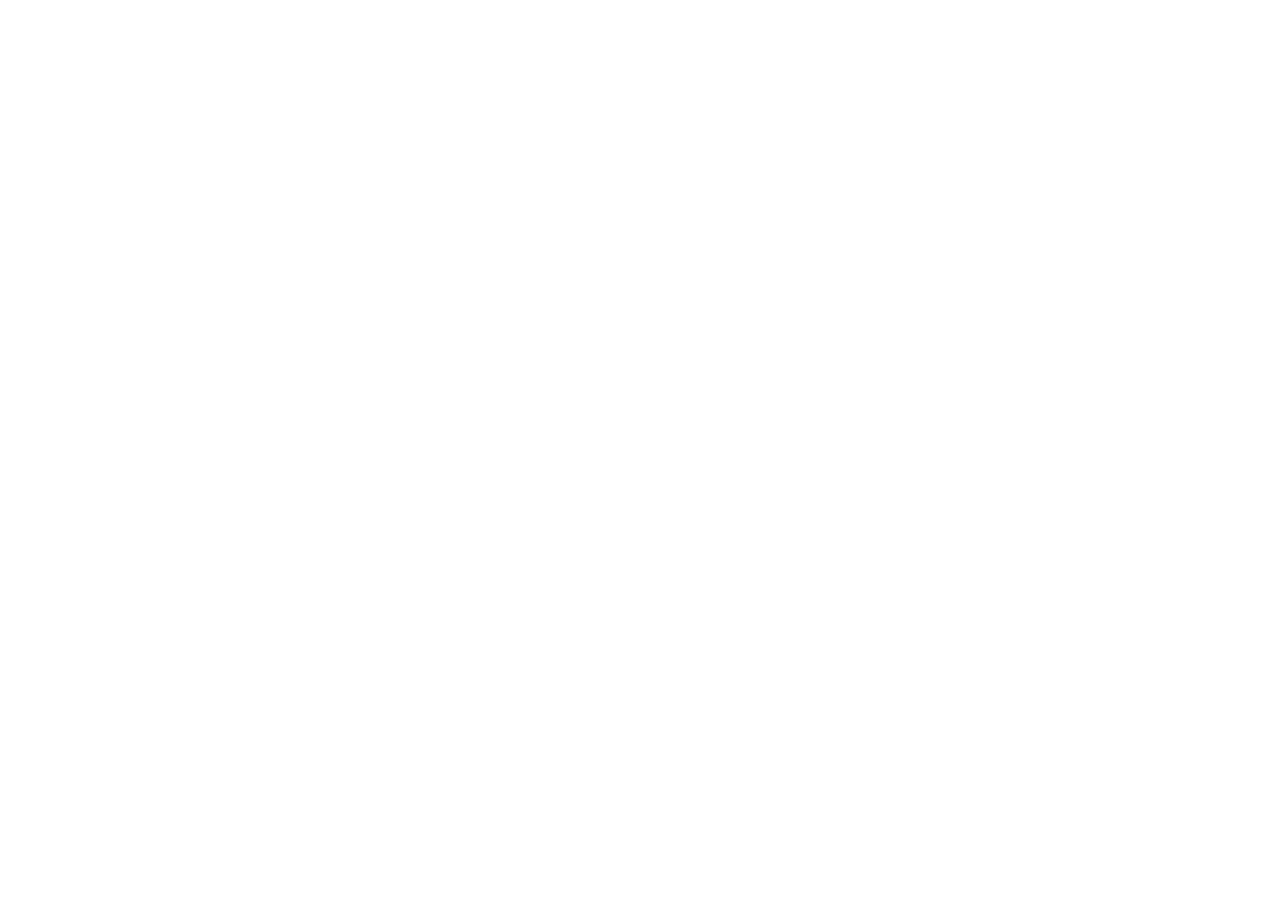
==== indexh1.html @ 5e99a543 "barchart" ====
<!DOCTYPE html>
<html>
<head>
  <title>Biểu đồ thu chi</title>
  <link rel="stylesheet" type="text/css" href="style1.css">
</head>
<body>
  <div class="chart-container">
    <canvas id="chart"></canvas>
  </div>

  <script src="script1.js"></script>
</body>
</html>
---- style1.css ----
.chart-container {
   width: 600px;
   margin: 20px auto;
 }
 
 #chart {
   width: 100%;
 }
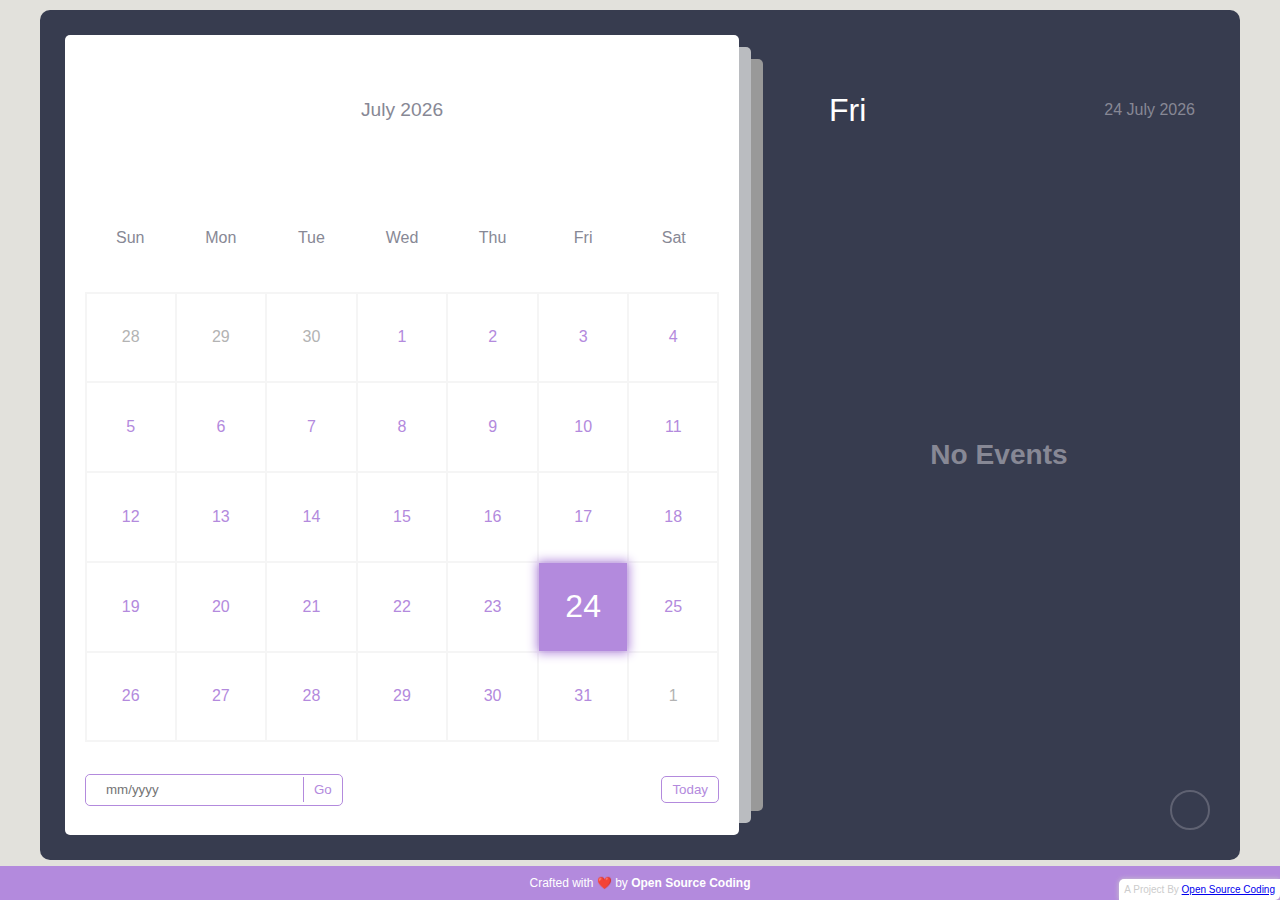
==== commit 6abdb164: "calendar" ====
--- a/indexh1.html
+++ b/indexh1.html
@@ -1,14 +1,102 @@
 <!DOCTYPE html>
-<html>
-<head>
-  <title>Biểu đồ thu chi</title>
-  <link rel="stylesheet" type="text/css" href="style1.css">
-</head>
-<body>
-  <div class="chart-container">
-    <canvas id="chart"></canvas>
-  </div>
+<html lang="en">
+  <head>
+    <meta charset="UTF-8" />
+    <meta http-equiv="X-UA-Compatible" content="IE=edge" />
+    <meta name="viewport" content="width=device-width, initial-scale=1.0" />
+    <meta
+      name="description"
+      content="Stay organized with our user-friendly Calendar featuring events, reminders, and a customizable interface. Built with HTML, CSS, and JavaScript. Start scheduling today!"
+    />
+    <meta
+      name="keywords"
+      content="calendar, events, reminders, javascript, html, css, open source coding"
+    />
+    <link
+      rel="stylesheet"
+      href="https://cdnjs.cloudflare.com/ajax/libs/font-awesome/6.2.0/css/all.min.css"
+      integrity="sha512-xh6O/CkQoPOWDdYTDqeRdPCVd1SpvCA9XXcUnZS2FmJNp1coAFzvtCN9BmamE+4aHK8yyUHUSCcJHgXloTyT2A=="
+      crossorigin="anonymous"
+      referrerpolicy="no-referrer"
+    />
+    <link rel="stylesheet" href="style1.css" />
+    <title>Payment Calendar</title>
+  </head>
+  <body>
+    <div class="container">
+      <div class="left">
+        <div class="calendar">
+          <div class="month">
+            <i class="fas fa-angle-left prev"></i>
+            <div class="date">december 2015</div>
+            <i class="fas fa-angle-right next"></i>
+          </div>
+          <div class="weekdays">
+            <div>Sun</div>
+            <div>Mon</div>
+            <div>Tue</div>
+            <div>Wed</div>
+            <div>Thu</div>
+            <div>Fri</div>
+            <div>Sat</div>
+          </div>
+          <div class="days"></div>
+          <div class="goto-today">
+            <div class="goto">
+              <input type="text" placeholder="mm/yyyy" class="date-input" />
+              <button class="goto-btn">Go</button>
+            </div>
+            <button class="today-btn">Today</button>
+          </div>
+        </div>
+      </div>
+      <div class="right">
+        <div class="today-date">
+          <div class="event-day">wed</div>
+          <div class="event-date">12th december 2022</div>
+        </div>
+        <div class="events"></div>
+        <div class="add-event-wrapper">
+          <div class="add-event-header">
+            <div class="title">Add Event</div>
+            <i class="fas fa-times close"></i>
+          </div>
+          <div class="add-event-body">
+            <div class="add-event-input">
+              <input type="text" placeholder="Event Name" class="event-name" />
+            </div>
+            <div class="add-event-input">
+              <input
+                type="text"
+                placeholder="Event Time From"
+                class="event-time-from"
+              />
+            </div>
+            <div class="add-event-input">
+              <input
+                type="text"
+                placeholder="Event Time To"
+                class="event-time-to"
+              />
+            </div>
+          </div>
+          <div class="add-event-footer">
+            <button class="add-event-btn">Add Event</button>
+          </div>
+        </div>
+      </div>
+      <button class="add-event">
+        <i class="fas fa-plus"></i>
+      </button>
+    </div>
 
-  <script src="script1.js"></script>
-</body>
+    <div class="credits">
+      <p>
+        Crafted with ❤️ by
+        <a href="https://youtu.be/6EVgmpm4z5U" target="_blank">Open Source Coding</a>
+      </p>
+    </div>
+
+    <script src="script1.js"></script>
+  </body>
 </html>--- a/style1.css
+++ b/style1.css
@@ -1,8 +1,558 @@
-.chart-container {
-   width: 600px;
-   margin: 20px auto;
- }
- 
- #chart {
-   width: 100%;
- }+:root {
+  --primary-clr: #b38add;
+}
+* {
+  margin: 0;
+  padding: 0;
+  box-sizing: border-box;
+  font-family: "Poppins", sans-serif;
+}
+
+::-webkit-scrollbar {
+  width: 5px;
+}
+::-webkit-scrollbar-track {
+  background: #f5f5f5;
+  border-radius: 50px;
+}
+::-webkit-scrollbar-thumb {
+  background: var(--primary-clr);
+  border-radius: 50px;
+}
+
+body {
+  position: relative;
+  min-height: 100vh;
+  display: flex;
+  align-items: center;
+  justify-content: center;
+  padding-bottom: 30px;
+  background-color: #e2e1dc;
+}
+.container {
+  position: relative;
+  width: 1200px;
+  min-height: 850px;
+  margin: 0 auto;
+  padding: 5px;
+  color: #fff;
+  display: flex;
+
+  border-radius: 10px;
+  background-color: #373c4f;
+}
+.left {
+  width: 60%;
+  padding: 20px;
+}
+.calendar {
+  position: relative;
+  width: 100%;
+  height: 100%;
+  display: flex;
+  flex-direction: column;
+  flex-wrap: wrap;
+  justify-content: space-between;
+  color: #878895;
+  border-radius: 5px;
+  background-color: #fff;
+}
+
+.calendar::before,
+.calendar::after {
+  content: "";
+  position: absolute;
+  top: 50%;
+  left: 100%;
+  width: 12px;
+  height: 97%;
+  border-radius: 0 5px 5px 0;
+  background-color: #d3d4d6d7;
+  transform: translateY(-50%);
+}
+.calendar::before {
+  height: 94%;
+  left: calc(100% + 12px);
+  background-color: rgb(153, 153, 153);
+}
+.calendar .month {
+  width: 100%;
+  height: 150px;
+  display: flex;
+  align-items: center;
+  justify-content: space-between;
+  padding: 0 50px;
+  font-size: 1.2rem;
+  font-weight: 500;
+  text-transform: capitalize;
+}
+.calendar .month .prev,
+.calendar .month .next {
+  cursor: pointer;
+}
+.calendar .month .prev:hover,
+.calendar .month .next:hover {
+  color: var(--primary-clr);
+}
+.calendar .weekdays {
+  width: 100%;
+  height: 100px;
+  display: flex;
+  align-items: center;
+  justify-content: space-between;
+  padding: 0 20px;
+  font-size: 1rem;
+  font-weight: 500;
+  text-transform: capitalize;
+}
+.weekdays div {
+  width: 14.28%;
+  height: 100%;
+  display: flex;
+  align-items: center;
+  justify-content: center;
+}
+.calendar .days {
+  width: 100%;
+  display: flex;
+  flex-wrap: wrap;
+  justify-content: space-between;
+  padding: 0 20px;
+  font-size: 1rem;
+  font-weight: 500;
+  margin-bottom: 20px;
+}
+.calendar .days .day {
+  width: 14.28%;
+  height: 90px;
+  display: flex;
+  align-items: center;
+  justify-content: center;
+  cursor: pointer;
+  color: var(--primary-clr);
+  border: 1px solid #f5f5f5;
+}
+.calendar .days .day:nth-child(7n + 1) {
+  border-left: 2px solid #f5f5f5;
+}
+.calendar .days .day:nth-child(7n) {
+  border-right: 2px solid #f5f5f5;
+}
+.calendar .days .day:nth-child(-n + 7) {
+  border-top: 2px solid #f5f5f5;
+}
+.calendar .days .day:nth-child(n + 29) {
+  border-bottom: 2px solid #f5f5f5;
+}
+
+.calendar .days .day:not(.prev-date, .next-date):hover {
+  color: #fff;
+  background-color: var(--primary-clr);
+}
+.calendar .days .prev-date,
+.calendar .days .next-date {
+  color: #b3b3b3;
+}
+.calendar .days .active {
+  position: relative;
+  font-size: 2rem;
+  color: #fff;
+  background-color: var(--primary-clr);
+}
+.calendar .days .active::before {
+  content: "";
+  position: absolute;
+  top: 0;
+  left: 0;
+  width: 100%;
+  height: 100%;
+  box-shadow: 0 0 10px 2px var(--primary-clr);
+}
+.calendar .days .today {
+  font-size: 2rem;
+}
+.calendar .days .event {
+  position: relative;
+}
+.calendar .days .event::after {
+  content: "";
+  position: absolute;
+  bottom: 10%;
+  left: 50%;
+  width: 75%;
+  height: 6px;
+  border-radius: 30px;
+  transform: translateX(-50%);
+  background-color: var(--primary-clr);
+}
+.calendar .days .day:hover.event::after {
+  background-color: #fff;
+}
+.calendar .days .active.event::after {
+  background-color: #fff;
+  bottom: 20%;
+}
+.calendar .days .active.event {
+  padding-bottom: 10px;
+}
+.calendar .goto-today {
+  width: 100%;
+  height: 50px;
+  display: flex;
+  align-items: center;
+  justify-content: space-between;
+  gap: 5px;
+  padding: 0 20px;
+  margin-bottom: 20px;
+  color: var(--primary-clr);
+}
+.calendar .goto-today .goto {
+  display: flex;
+  align-items: center;
+  border-radius: 5px;
+  overflow: hidden;
+  border: 1px solid var(--primary-clr);
+}
+.calendar .goto-today .goto input {
+  width: 100%;
+  height: 30px;
+  outline: none;
+  border: none;
+  border-radius: 5px;
+  padding: 0 20px;
+  color: var(--primary-clr);
+  border-radius: 5px;
+}
+.calendar .goto-today button {
+  padding: 5px 10px;
+  border: 1px solid var(--primary-clr);
+  border-radius: 5px;
+  background-color: transparent;
+  cursor: pointer;
+  color: var(--primary-clr);
+}
+.calendar .goto-today button:hover {
+  color: #fff;
+  background-color: var(--primary-clr);
+}
+.calendar .goto-today .goto button {
+  border: none;
+  border-left: 1px solid var(--primary-clr);
+  border-radius: 0;
+}
+.container .right {
+  position: relative;
+  width: 40%;
+  min-height: 100%;
+  padding: 20px 0;
+}
+
+.right .today-date {
+  width: 100%;
+  height: 50px;
+  display: flex;
+  flex-wrap: wrap;
+  gap: 10px;
+  align-items: center;
+  justify-content: space-between;
+  padding: 0 40px;
+  padding-left: 70px;
+  margin-top: 50px;
+  margin-bottom: 20px;
+  text-transform: capitalize;
+}
+.right .today-date .event-day {
+  font-size: 2rem;
+  font-weight: 500;
+}
+.right .today-date .event-date {
+  font-size: 1rem;
+  font-weight: 400;
+  color: #878895;
+}
+.events {
+  width: 100%;
+  height: 100%;
+  max-height: 600px;
+  overflow-x: hidden;
+  overflow-y: auto;
+  display: flex;
+  flex-direction: column;
+  padding-left: 4px;
+}
+.events .event {
+  position: relative;
+  width: 95%;
+  min-height: 70px;
+  display: flex;
+  justify-content: center;
+  flex-direction: column;
+  gap: 5px;
+  padding: 0 20px;
+  padding-left: 50px;
+  color: #fff;
+  background: linear-gradient(90deg, #3f4458, transparent);
+  cursor: pointer;
+}
+
+.events .event:nth-child(even) {
+  background: transparent;
+}
+.events .event:hover {
+  background: linear-gradient(90deg, var(--primary-clr), transparent);
+}
+.events .event .title {
+  display: flex;
+  align-items: center;
+  pointer-events: none;
+}
+.events .event .title .event-title {
+  font-size: 1rem;
+  font-weight: 400;
+  margin-left: 20px;
+}
+.events .event i {
+  color: var(--primary-clr);
+  font-size: 0.5rem;
+}
+.events .event:hover i {
+  color: #fff;
+}
+.events .event .event-time {
+  font-size: 0.8rem;
+  font-weight: 400;
+  color: #878895;
+  margin-left: 15px;
+  pointer-events: none;
+}
+.events .event:hover .event-time {
+  color: #fff;
+}
+
+.events .event::after {
+  content: "✓";
+  position: absolute;
+  top: 50%;
+  right: 0;
+  font-size: 3rem;
+  line-height: 1;
+  display: none;
+  align-items: center;
+  justify-content: center;
+  opacity: 0.3;
+  color: var(--primary-clr);
+  transform: translateY(-50%);
+}
+.events .event:hover::after {
+  display: flex;
+}
+.add-event {
+  position: absolute;
+  bottom: 30px;
+  right: 30px;
+  width: 40px;
+  height: 40px;
+  display: flex;
+  align-items: center;
+  justify-content: center;
+  font-size: 1rem;
+  color: #878895;
+  border: 2px solid #878895;
+  opacity: 0.5;
+  border-radius: 50%;
+  background-color: transparent;
+  cursor: pointer;
+}
+.add-event:hover {
+  opacity: 1;
+}
+.add-event i {
+  pointer-events: none;
+}
+.events .no-event {
+  width: 100%;
+  height: 100%;
+  display: flex;
+  align-items: center;
+  justify-content: center;
+  font-size: 1.5rem;
+  font-weight: 500;
+  color: #878895;
+}
+.add-event-wrapper {
+  position: absolute;
+  bottom: 100px;
+  left: 50%;
+  width: 90%;
+  max-height: 0;
+  overflow: hidden;
+  border-radius: 5px;
+  background-color: #fff;
+  transform: translateX(-50%);
+  transition: max-height 0.5s ease;
+}
+.add-event-wrapper.active {
+  max-height: 300px;
+}
+.add-event-header {
+  width: 100%;
+  height: 50px;
+  display: flex;
+  align-items: center;
+  justify-content: space-between;
+  padding: 0 20px;
+  color: #373c4f;
+  border-bottom: 1px solid #f5f5f5;
+}
+.add-event-header .close {
+  font-size: 1.5rem;
+  cursor: pointer;
+}
+.add-event-header .close:hover {
+  color: var(--primary-clr);
+}
+.add-event-header .title {
+  font-size: 1.2rem;
+  font-weight: 500;
+}
+.add-event-body {
+  width: 100%;
+  height: 100%;
+  display: flex;
+  flex-direction: column;
+  gap: 5px;
+  padding: 20px;
+}
+.add-event-body .add-event-input {
+  width: 100%;
+  height: 40px;
+  display: flex;
+  align-items: center;
+  justify-content: space-between;
+  gap: 10px;
+}
+.add-event-body .add-event-input input {
+  width: 100%;
+  height: 100%;
+  outline: none;
+  border: none;
+  border-bottom: 1px solid #f5f5f5;
+  padding: 0 10px;
+  font-size: 1rem;
+  font-weight: 400;
+  color: #373c4f;
+}
+.add-event-body .add-event-input input::placeholder {
+  color: #a5a5a5;
+}
+.add-event-body .add-event-input input:focus {
+  border-bottom: 1px solid var(--primary-clr);
+}
+.add-event-body .add-event-input input:focus::placeholder {
+  color: var(--primary-clr);
+}
+.add-event-footer {
+  display: flex;
+  align-items: center;
+  justify-content: center;
+  padding: 20px;
+}
+.add-event-footer .add-event-btn {
+  height: 40px;
+  font-size: 1rem;
+  font-weight: 500;
+  outline: none;
+  border: none;
+  color: #fff;
+  background-color: var(--primary-clr);
+  border-radius: 5px;
+  cursor: pointer;
+  padding: 5px 10px;
+  border: 1px solid var(--primary-clr);
+}
+.add-event-footer .add-event-btn:hover {
+  background-color: transparent;
+  color: var(--primary-clr);
+}
+
+
+
+@media screen and (max-width: 1000px) {
+  body {
+    align-items: flex-start;
+    justify-content: flex-start;
+  }
+  .container {
+    min-height: 100vh;
+    flex-direction: column;
+    border-radius: 0;
+  }
+  .container .left {
+    width: 100%;
+    height: 100%;
+    padding: 20px 0;
+  }
+  .container .right {
+    width: 100%;
+    height: 100%;
+    padding: 20px 0;
+  }
+  .calendar::before,
+  .calendar::after {
+    top: 100%;
+    left: 50%;
+    width: 97%;
+    height: 12px;
+    border-radius: 0 0 5px 5px;
+    transform: translateX(-50%);
+  }
+  .calendar::before {
+    width: 94%;
+    top: calc(100% + 12px);
+  }
+  .events {
+    padding-bottom: 340px;
+  }
+  .add-event-wrapper {
+    bottom: 100px;
+  }
+}
+@media screen and (max-width: 500px) {
+  .calendar .month {
+    height: 75px;
+  }
+  .calendar .weekdays {
+    height: 50px;
+  }
+  .calendar .days .day {
+    height: 40px;
+    font-size: 0.8rem;
+  }
+  .calendar .days .day.active,
+  .calendar .days .day.today {
+    font-size: 1rem;
+  }
+  .right .today-date {
+    padding: 20px;
+  }
+}
+
+.credits {
+  position: absolute;
+  bottom: 0;
+  left: 0;
+  right: 0;
+  text-align: center;
+  padding: 10px;
+  font-size: 12px;
+  color: #fff;
+  background-color: #b38add;
+}
+.credits a {
+  color: #fff;
+  text-decoration: none;
+  font-weight: 600;
+}
+.credits a:hover {
+  text-decoration: underline;
+}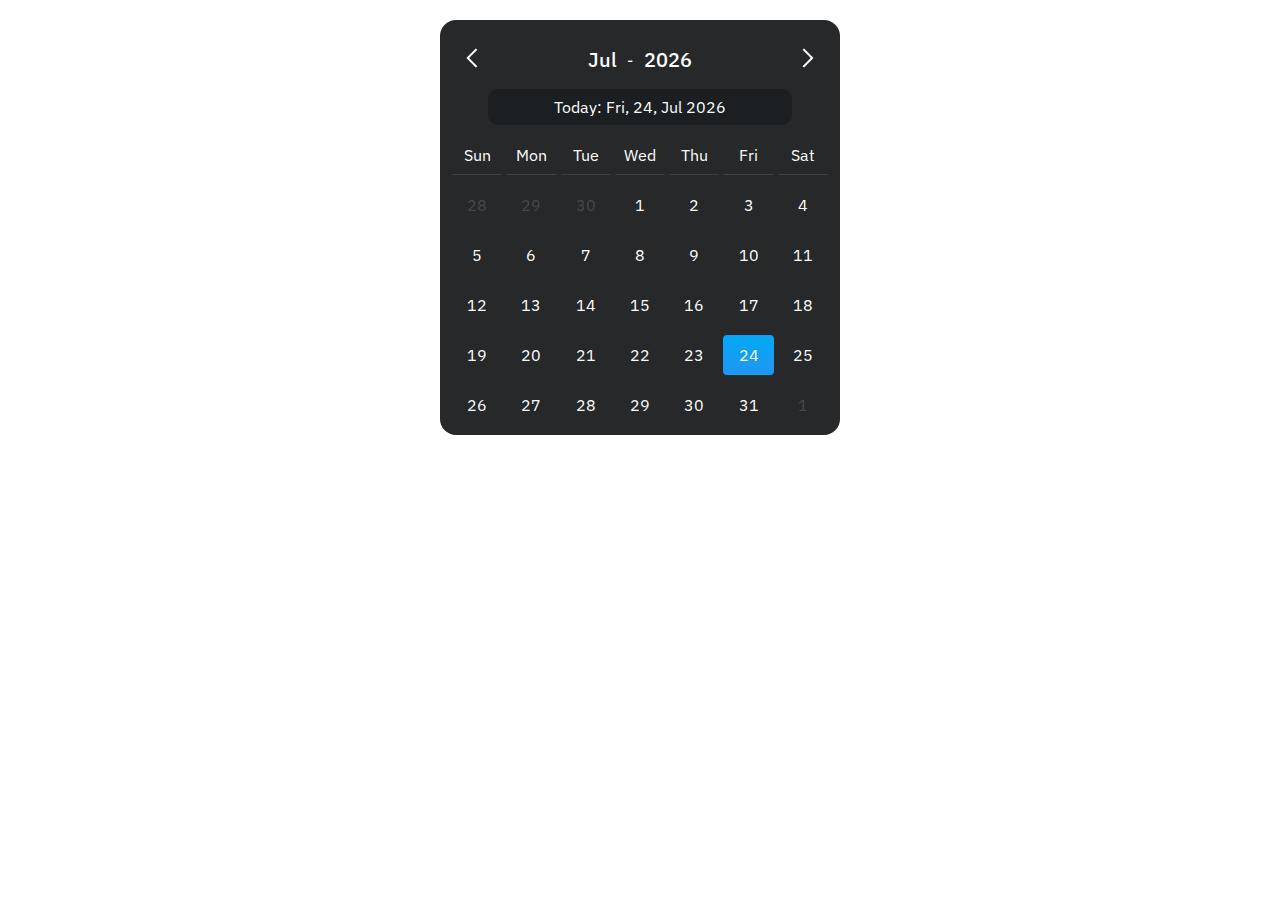
==== commit 8f7057d9: "calendar done" ====
--- a/indexh1.html
+++ b/indexh1.html
@@ -1,102 +1,14 @@
 <!DOCTYPE html>
 <html lang="en">
-  <head>
-    <meta charset="UTF-8" />
-    <meta http-equiv="X-UA-Compatible" content="IE=edge" />
-    <meta name="viewport" content="width=device-width, initial-scale=1.0" />
-    <meta
-      name="description"
-      content="Stay organized with our user-friendly Calendar featuring events, reminders, and a customizable interface. Built with HTML, CSS, and JavaScript. Start scheduling today!"
-    />
-    <meta
-      name="keywords"
-      content="calendar, events, reminders, javascript, html, css, open source coding"
-    />
-    <link
-      rel="stylesheet"
-      href="https://cdnjs.cloudflare.com/ajax/libs/font-awesome/6.2.0/css/all.min.css"
-      integrity="sha512-xh6O/CkQoPOWDdYTDqeRdPCVd1SpvCA9XXcUnZS2FmJNp1coAFzvtCN9BmamE+4aHK8yyUHUSCcJHgXloTyT2A=="
-      crossorigin="anonymous"
-      referrerpolicy="no-referrer"
-    />
-    <link rel="stylesheet" href="style1.css" />
-    <title>Payment Calendar</title>
-  </head>
-  <body>
-    <div class="container">
-      <div class="left">
-        <div class="calendar">
-          <div class="month">
-            <i class="fas fa-angle-left prev"></i>
-            <div class="date">december 2015</div>
-            <i class="fas fa-angle-right next"></i>
-          </div>
-          <div class="weekdays">
-            <div>Sun</div>
-            <div>Mon</div>
-            <div>Tue</div>
-            <div>Wed</div>
-            <div>Thu</div>
-            <div>Fri</div>
-            <div>Sat</div>
-          </div>
-          <div class="days"></div>
-          <div class="goto-today">
-            <div class="goto">
-              <input type="text" placeholder="mm/yyyy" class="date-input" />
-              <button class="goto-btn">Go</button>
-            </div>
-            <button class="today-btn">Today</button>
-          </div>
-        </div>
-      </div>
-      <div class="right">
-        <div class="today-date">
-          <div class="event-day">wed</div>
-          <div class="event-date">12th december 2022</div>
-        </div>
-        <div class="events"></div>
-        <div class="add-event-wrapper">
-          <div class="add-event-header">
-            <div class="title">Add Event</div>
-            <i class="fas fa-times close"></i>
-          </div>
-          <div class="add-event-body">
-            <div class="add-event-input">
-              <input type="text" placeholder="Event Name" class="event-name" />
-            </div>
-            <div class="add-event-input">
-              <input
-                type="text"
-                placeholder="Event Time From"
-                class="event-time-from"
-              />
-            </div>
-            <div class="add-event-input">
-              <input
-                type="text"
-                placeholder="Event Time To"
-                class="event-time-to"
-              />
-            </div>
-          </div>
-          <div class="add-event-footer">
-            <button class="add-event-btn">Add Event</button>
-          </div>
-        </div>
-      </div>
-      <button class="add-event">
-        <i class="fas fa-plus"></i>
-      </button>
-    </div>
-
-    <div class="credits">
-      <p>
-        Crafted with ❤️ by
-        <a href="https://youtu.be/6EVgmpm4z5U" target="_blank">Open Source Coding</a>
-      </p>
-    </div>
-
-    <script src="script1.js"></script>
-  </body>
+<head>
+  <meta charset="UTF-8">
+  <meta http-equiv="X-UA-Compatible" content="IE=edge">
+  <meta name="viewport" content="width=device-width, initial-scale=1.0">
+  <title>Calendar</title>
+  <link rel="stylesheet" href="style1.css">
+</head>
+<body>
+  <div class="calendar"></div>
+  <script src="script1.js"></script>
+</body>
 </html>--- a/style1.css
+++ b/style1.css
@@ -1,558 +1,159 @@
+@import url('https://fonts.googleapis.com/css2?family=IBM+Plex+Sans:wght@100;200;300;400;500;600;700&display=swap');
+
 :root {
-  --primary-clr: #b38add;
-}
-* {
-  margin: 0;
-  padding: 0;
-  box-sizing: border-box;
-  font-family: "Poppins", sans-serif;
+    --calendar-bg-color: #262829;
+    --calendar-font-color: #FFF;
+    --weekdays-border-bottom-color: #404040;
+    --calendar-date-hover-color: #505050;
+    --calendar-current-date-color: #1b1f21;
+    --calendar-today-color: linear-gradient(to bottom, #03a9f4, #2196f3);
+    --calendar-today-innerborder-color: transparent;
+    --calendar-nextprev-bg-color: transparent;
+    --next-prev-arrow-color : #FFF;
+    --calendar-border-radius: 16px;
+    --calendar-prevnext-date-color: #484848
 }
 
-::-webkit-scrollbar {
-  width: 5px;
-}
-::-webkit-scrollbar-track {
-  background: #f5f5f5;
-  border-radius: 50px;
-}
-::-webkit-scrollbar-thumb {
-  background: var(--primary-clr);
-  border-radius: 50px;
+* {
+    padding: 0;
+    margin: 0;
 }
 
-body {
-  position: relative;
-  min-height: 100vh;
-  display: flex;
-  align-items: center;
-  justify-content: center;
-  padding-bottom: 30px;
-  background-color: #e2e1dc;
-}
-.container {
-  position: relative;
-  width: 1200px;
-  min-height: 850px;
-  margin: 0 auto;
-  padding: 5px;
-  color: #fff;
-  display: flex;
-
-  border-radius: 10px;
-  background-color: #373c4f;
-}
-.left {
-  width: 60%;
-  padding: 20px;
-}
 .calendar {
-  position: relative;
-  width: 100%;
-  height: 100%;
-  display: flex;
-  flex-direction: column;
-  flex-wrap: wrap;
-  justify-content: space-between;
-  color: #878895;
-  border-radius: 5px;
-  background-color: #fff;
+    font-family: 'IBM Plex Sans', sans-serif;
+    position: relative;
+    max-width: 400px; /*change as per your design need */
+    min-width: 320px;
+    background: var(--calendar-bg-color);
+    color: var(--calendar-font-color);
+    margin: 20px auto;
+    box-sizing: border-box;
+    overflow: hidden;
+    font-weight: normal;
+    border-radius: var(--calendar-border-radius);
 }
 
-.calendar::before,
-.calendar::after {
-  content: "";
-  position: absolute;
-  top: 50%;
-  left: 100%;
-  width: 12px;
-  height: 97%;
-  border-radius: 0 5px 5px 0;
-  background-color: #d3d4d6d7;
-  transform: translateY(-50%);
-}
-.calendar::before {
-  height: 94%;
-  left: calc(100% + 12px);
-  background-color: rgb(153, 153, 153);
-}
-.calendar .month {
-  width: 100%;
-  height: 150px;
-  display: flex;
-  align-items: center;
-  justify-content: space-between;
-  padding: 0 50px;
-  font-size: 1.2rem;
-  font-weight: 500;
-  text-transform: capitalize;
-}
-.calendar .month .prev,
-.calendar .month .next {
-  cursor: pointer;
-}
-.calendar .month .prev:hover,
-.calendar .month .next:hover {
-  color: var(--primary-clr);
-}
-.calendar .weekdays {
-  width: 100%;
-  height: 100px;
-  display: flex;
-  align-items: center;
-  justify-content: space-between;
-  padding: 0 20px;
-  font-size: 1rem;
-  font-weight: 500;
-  text-transform: capitalize;
-}
-.weekdays div {
-  width: 14.28%;
-  height: 100%;
-  display: flex;
-  align-items: center;
-  justify-content: center;
-}
-.calendar .days {
-  width: 100%;
-  display: flex;
-  flex-wrap: wrap;
-  justify-content: space-between;
-  padding: 0 20px;
-  font-size: 1rem;
-  font-weight: 500;
-  margin-bottom: 20px;
-}
-.calendar .days .day {
-  width: 14.28%;
-  height: 90px;
-  display: flex;
-  align-items: center;
-  justify-content: center;
-  cursor: pointer;
-  color: var(--primary-clr);
-  border: 1px solid #f5f5f5;
-}
-.calendar .days .day:nth-child(7n + 1) {
-  border-left: 2px solid #f5f5f5;
-}
-.calendar .days .day:nth-child(7n) {
-  border-right: 2px solid #f5f5f5;
-}
-.calendar .days .day:nth-child(-n + 7) {
-  border-top: 2px solid #f5f5f5;
-}
-.calendar .days .day:nth-child(n + 29) {
-  border-bottom: 2px solid #f5f5f5;
+.calendar-inner {
+    padding: 10px 10px;
 }
 
-.calendar .days .day:not(.prev-date, .next-date):hover {
-  color: #fff;
-  background-color: var(--primary-clr);
-}
-.calendar .days .prev-date,
-.calendar .days .next-date {
-  color: #b3b3b3;
-}
-.calendar .days .active {
-  position: relative;
-  font-size: 2rem;
-  color: #fff;
-  background-color: var(--primary-clr);
-}
-.calendar .days .active::before {
-  content: "";
-  position: absolute;
-  top: 0;
-  left: 0;
-  width: 100%;
-  height: 100%;
-  box-shadow: 0 0 10px 2px var(--primary-clr);
-}
-.calendar .days .today {
-  font-size: 2rem;
-}
-.calendar .days .event {
-  position: relative;
-}
-.calendar .days .event::after {
-  content: "";
-  position: absolute;
-  bottom: 10%;
-  left: 50%;
-  width: 75%;
-  height: 6px;
-  border-radius: 30px;
-  transform: translateX(-50%);
-  background-color: var(--primary-clr);
-}
-.calendar .days .day:hover.event::after {
-  background-color: #fff;
-}
-.calendar .days .active.event::after {
-  background-color: #fff;
-  bottom: 20%;
-}
-.calendar .days .active.event {
-  padding-bottom: 10px;
-}
-.calendar .goto-today {
-  width: 100%;
-  height: 50px;
-  display: flex;
-  align-items: center;
-  justify-content: space-between;
-  gap: 5px;
-  padding: 0 20px;
-  margin-bottom: 20px;
-  color: var(--primary-clr);
-}
-.calendar .goto-today .goto {
-  display: flex;
-  align-items: center;
-  border-radius: 5px;
-  overflow: hidden;
-  border: 1px solid var(--primary-clr);
-}
-.calendar .goto-today .goto input {
-  width: 100%;
-  height: 30px;
-  outline: none;
-  border: none;
-  border-radius: 5px;
-  padding: 0 20px;
-  color: var(--primary-clr);
-  border-radius: 5px;
-}
-.calendar .goto-today button {
-  padding: 5px 10px;
-  border: 1px solid var(--primary-clr);
-  border-radius: 5px;
-  background-color: transparent;
-  cursor: pointer;
-  color: var(--primary-clr);
-}
-.calendar .goto-today button:hover {
-  color: #fff;
-  background-color: var(--primary-clr);
-}
-.calendar .goto-today .goto button {
-  border: none;
-  border-left: 1px solid var(--primary-clr);
-  border-radius: 0;
-}
-.container .right {
-  position: relative;
-  width: 40%;
-  min-height: 100%;
-  padding: 20px 0;
+.calendar .calendar-inner .calendar-body {
+    display: grid;
+    grid-template-columns: repeat(7, 1fr);
+    text-align: center;
 }
 
-.right .today-date {
-  width: 100%;
-  height: 50px;
-  display: flex;
-  flex-wrap: wrap;
-  gap: 10px;
-  align-items: center;
-  justify-content: space-between;
-  padding: 0 40px;
-  padding-left: 70px;
-  margin-top: 50px;
-  margin-bottom: 20px;
-  text-transform: capitalize;
-}
-.right .today-date .event-day {
-  font-size: 2rem;
-  font-weight: 500;
-}
-.right .today-date .event-date {
-  font-size: 1rem;
-  font-weight: 400;
-  color: #878895;
-}
-.events {
-  width: 100%;
-  height: 100%;
-  max-height: 600px;
-  overflow-x: hidden;
-  overflow-y: auto;
-  display: flex;
-  flex-direction: column;
-  padding-left: 4px;
-}
-.events .event {
-  position: relative;
-  width: 95%;
-  min-height: 70px;
-  display: flex;
-  justify-content: center;
-  flex-direction: column;
-  gap: 5px;
-  padding: 0 20px;
-  padding-left: 50px;
-  color: #fff;
-  background: linear-gradient(90deg, #3f4458, transparent);
-  cursor: pointer;
+.calendar .calendar-inner .calendar-body div {
+    padding: 4px;
+    min-height: 30px;
+    line-height: 30px;
+    border: 1px solid transparent;
+    margin: 10px 2px 0px;
 }
 
-.events .event:nth-child(even) {
-  background: transparent;
-}
-.events .event:hover {
-  background: linear-gradient(90deg, var(--primary-clr), transparent);
-}
-.events .event .title {
-  display: flex;
-  align-items: center;
-  pointer-events: none;
-}
-.events .event .title .event-title {
-  font-size: 1rem;
-  font-weight: 400;
-  margin-left: 20px;
-}
-.events .event i {
-  color: var(--primary-clr);
-  font-size: 0.5rem;
-}
-.events .event:hover i {
-  color: #fff;
-}
-.events .event .event-time {
-  font-size: 0.8rem;
-  font-weight: 400;
-  color: #878895;
-  margin-left: 15px;
-  pointer-events: none;
-}
-.events .event:hover .event-time {
-  color: #fff;
+.calendar .calendar-inner .calendar-body div:nth-child(-n+7) {
+    border: 1px solid transparent;
+    border-bottom: 1px solid var(--weekdays-border-bottom-color);
 }
 
-.events .event::after {
-  content: "✓";
-  position: absolute;
-  top: 50%;
-  right: 0;
-  font-size: 3rem;
-  line-height: 1;
-  display: none;
-  align-items: center;
-  justify-content: center;
-  opacity: 0.3;
-  color: var(--primary-clr);
-  transform: translateY(-50%);
-}
-.events .event:hover::after {
-  display: flex;
-}
-.add-event {
-  position: absolute;
-  bottom: 30px;
-  right: 30px;
-  width: 40px;
-  height: 40px;
-  display: flex;
-  align-items: center;
-  justify-content: center;
-  font-size: 1rem;
-  color: #878895;
-  border: 2px solid #878895;
-  opacity: 0.5;
-  border-radius: 50%;
-  background-color: transparent;
-  cursor: pointer;
-}
-.add-event:hover {
-  opacity: 1;
-}
-.add-event i {
-  pointer-events: none;
-}
-.events .no-event {
-  width: 100%;
-  height: 100%;
-  display: flex;
-  align-items: center;
-  justify-content: center;
-  font-size: 1.5rem;
-  font-weight: 500;
-  color: #878895;
-}
-.add-event-wrapper {
-  position: absolute;
-  bottom: 100px;
-  left: 50%;
-  width: 90%;
-  max-height: 0;
-  overflow: hidden;
-  border-radius: 5px;
-  background-color: #fff;
-  transform: translateX(-50%);
-  transition: max-height 0.5s ease;
-}
-.add-event-wrapper.active {
-  max-height: 300px;
-}
-.add-event-header {
-  width: 100%;
-  height: 50px;
-  display: flex;
-  align-items: center;
-  justify-content: space-between;
-  padding: 0 20px;
-  color: #373c4f;
-  border-bottom: 1px solid #f5f5f5;
-}
-.add-event-header .close {
-  font-size: 1.5rem;
-  cursor: pointer;
-}
-.add-event-header .close:hover {
-  color: var(--primary-clr);
-}
-.add-event-header .title {
-  font-size: 1.2rem;
-  font-weight: 500;
-}
-.add-event-body {
-  width: 100%;
-  height: 100%;
-  display: flex;
-  flex-direction: column;
-  gap: 5px;
-  padding: 20px;
-}
-.add-event-body .add-event-input {
-  width: 100%;
-  height: 40px;
-  display: flex;
-  align-items: center;
-  justify-content: space-between;
-  gap: 10px;
-}
-.add-event-body .add-event-input input {
-  width: 100%;
-  height: 100%;
-  outline: none;
-  border: none;
-  border-bottom: 1px solid #f5f5f5;
-  padding: 0 10px;
-  font-size: 1rem;
-  font-weight: 400;
-  color: #373c4f;
-}
-.add-event-body .add-event-input input::placeholder {
-  color: #a5a5a5;
-}
-.add-event-body .add-event-input input:focus {
-  border-bottom: 1px solid var(--primary-clr);
-}
-.add-event-body .add-event-input input:focus::placeholder {
-  color: var(--primary-clr);
-}
-.add-event-footer {
-  display: flex;
-  align-items: center;
-  justify-content: center;
-  padding: 20px;
-}
-.add-event-footer .add-event-btn {
-  height: 40px;
-  font-size: 1rem;
-  font-weight: 500;
-  outline: none;
-  border: none;
-  color: #fff;
-  background-color: var(--primary-clr);
-  border-radius: 5px;
-  cursor: pointer;
-  padding: 5px 10px;
-  border: 1px solid var(--primary-clr);
-}
-.add-event-footer .add-event-btn:hover {
-  background-color: transparent;
-  color: var(--primary-clr);
+.calendar .calendar-inner .calendar-body div:nth-child(-n+7):hover {
+    border: 1px solid transparent;
+    border-bottom: 1px solid var(--weekdays-border-bottom-color);
 }
 
-
-
-@media screen and (max-width: 1000px) {
-  body {
-    align-items: flex-start;
-    justify-content: flex-start;
-  }
-  .container {
-    min-height: 100vh;
-    flex-direction: column;
-    border-radius: 0;
-  }
-  .container .left {
-    width: 100%;
-    height: 100%;
-    padding: 20px 0;
-  }
-  .container .right {
-    width: 100%;
-    height: 100%;
-    padding: 20px 0;
-  }
-  .calendar::before,
-  .calendar::after {
-    top: 100%;
-    left: 50%;
-    width: 97%;
-    height: 12px;
-    border-radius: 0 0 5px 5px;
-    transform: translateX(-50%);
-  }
-  .calendar::before {
-    width: 94%;
-    top: calc(100% + 12px);
-  }
-  .events {
-    padding-bottom: 340px;
-  }
-  .add-event-wrapper {
-    bottom: 100px;
-  }
-}
-@media screen and (max-width: 500px) {
-  .calendar .month {
-    height: 75px;
-  }
-  .calendar .weekdays {
-    height: 50px;
-  }
-  .calendar .days .day {
-    height: 40px;
-    font-size: 0.8rem;
-  }
-  .calendar .days .day.active,
-  .calendar .days .day.today {
-    font-size: 1rem;
-  }
-  .right .today-date {
-    padding: 20px;
-  }
+.calendar .calendar-inner .calendar-body div>a {
+    color: var(--calendar-font-color);
+    text-decoration: none;
+    display: flex;
+    justify-content: center;
 }
 
-.credits {
-  position: absolute;
-  bottom: 0;
-  left: 0;
-  right: 0;
-  text-align: center;
-  padding: 10px;
-  font-size: 12px;
-  color: #fff;
-  background-color: #b38add;
+.calendar .calendar-inner .calendar-body div:hover {
+    border: 1px solid var(--calendar-date-hover-color);
+    border-radius: 4px;
 }
-.credits a {
-  color: #fff;
-  text-decoration: none;
-  font-weight: 600;
+
+.calendar .calendar-inner .calendar-body div.empty-dates:hover {
+    border: 1px solid transparent;
 }
-.credits a:hover {
-  text-decoration: underline;
+
+.calendar .calendar-inner .calendar-controls {
+    display: grid;
+    grid-template-columns: repeat(3, 1fr);
+}
+
+.calendar .calendar-inner .calendar-today-date {
+    display: grid;
+    text-align: center;
+    cursor: pointer;
+    margin: 3px 0px;
+    background: var(--calendar-current-date-color);
+    padding: 8px 0px;
+    border-radius: 10px;
+    width: 80%;
+    margin: auto;
+}
+
+.calendar .calendar-inner .calendar-controls .calendar-year-month {
+    display: flex;
+    min-width: 100px;
+    justify-content: space-evenly;
+    align-items: center;
+}
+
+.calendar .calendar-inner .calendar-controls .calendar-next {
+    text-align: right;
+}
+
+.calendar .calendar-inner .calendar-controls .calendar-year-month .calendar-year-label,
+.calendar .calendar-inner .calendar-controls .calendar-year-month .calendar-month-label {
+    font-weight: 500;
+    font-size: 20px;
+}
+
+.calendar .calendar-inner .calendar-body .calendar-today {
+    background: var(--calendar-today-color);
+    border-radius: 4px;
+}
+
+.calendar .calendar-inner .calendar-body .calendar-today:hover {
+    border: 1px solid transparent;
+}
+
+.calendar .calendar-inner .calendar-body .calendar-today a {
+    outline: 2px solid var(--calendar-today-innerborder-color);
+}
+
+.calendar .calendar-inner .calendar-controls .calendar-next a,
+.calendar .calendar-inner .calendar-controls .calendar-prev a {
+    color: var(--calendar-font-color);
+    font-family: arial, consolas, sans-serif;
+    font-size: 26px;
+    text-decoration: none;
+    padding: 4px 12px;
+    display: inline-block;
+    background: var(--calendar-nextprev-bg-color);
+    margin: 10px 0 10px 0;
+}
+
+.calendar .calendar-inner .calendar-controls .calendar-next a svg,
+.calendar .calendar-inner .calendar-controls .calendar-prev a svg {
+    height: 20px;
+    width: 20px;
+}
+
+.calendar .calendar-inner .calendar-controls .calendar-next a svg path,
+.calendar .calendar-inner .calendar-controls .calendar-prev a svg path{
+    fill: var(--next-prev-arrow-color);
+}
+
+.calendar .calendar-inner .calendar-body .prev-dates,
+.calendar .calendar-inner .calendar-body .next-dates {
+    color: var(--calendar-prevnext-date-color);
+}
+
+.calendar .calendar-inner .calendar-body .prev-dates:hover,
+.calendar .calendar-inner .calendar-body .next-dates:hover {
+  border: 1px solid transparent;
+  pointer-events: none;
 }